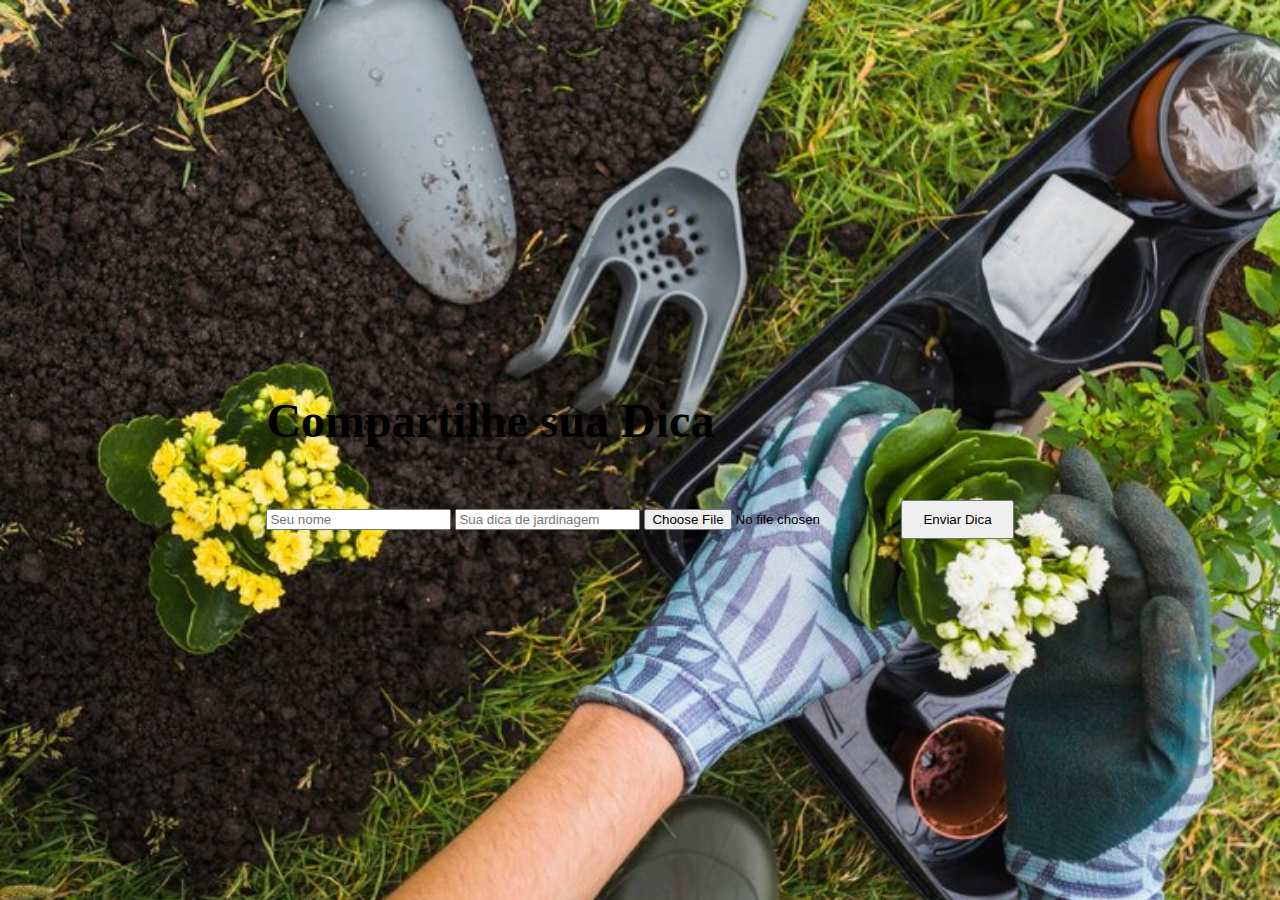
==== cadastro.html @ 9519ca35 "fazendo 2°pagina" ====
<!DOCTYPE html>
<html lang="pt-br">
<head>
  <meta charset="UTF-8">
  <meta name="viewport" content="width=device-width, initial-scale=1.0">
  <link rel="stylesheet" href="PaginaInicial.css">
  <title>Cadastrar Dica de Jardinagem</title>
</head>
<body>
  <header>
    <h1>Compartilhe sua Dica</h1>
    <form id="form">
      <input type="text" id="nome" placeholder="Seu nome" required />
      <input type="text" id="dica" placeholder="Sua dica de jardinagem" required />
      <input type="file" id="foto" accept=".jpg, .jpeg, .png" required />
      <button type="submit">Enviar Dica</button>
    </form>
  </header>
</body>
</html>
---- PaginaInicial.css ----
body {
    margin: 0;
    padding: 0;
    height: 100vh;
    background-image: url('jardinagem.jpg');
    background-size: cover;
    display: flex;
    justify-content: center;
    align-items: center;
  }
  
  .container {
    text-align: center;
    color: white;
  }
  
  h1 {
    font-size: 3em;
  }
  
  .content-box {
    background-color: rgba(255, 255, 255, 0.7);
  }
  
  button {
    padding: 10px 20px;
    margin-top: 20px;
  }
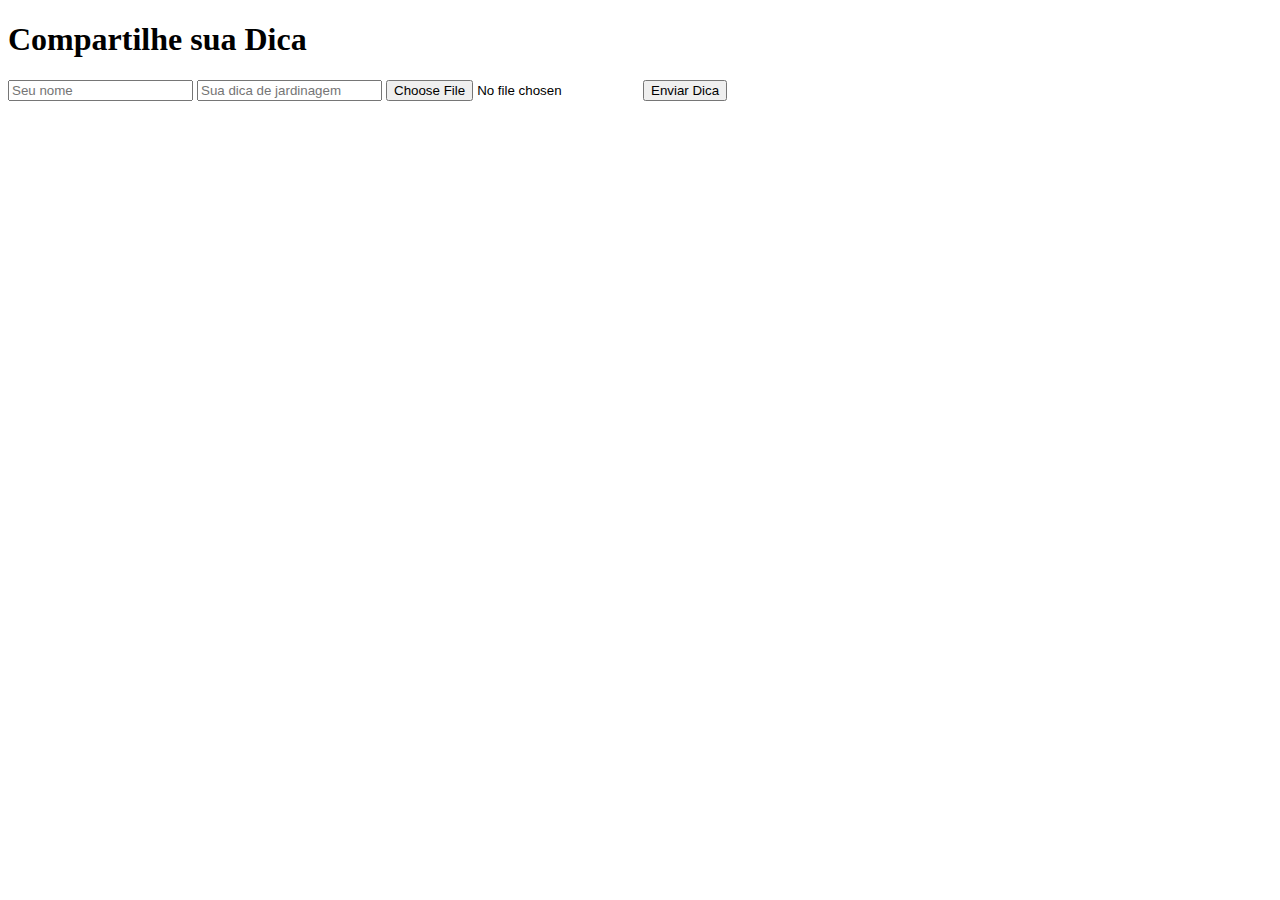
==== commit d6476a0e: "retirando foto e adicionado nova" ====
--- a/cadastro.html
+++ b/cadastro.html
@@ -3,12 +3,12 @@
 <head>
   <meta charset="UTF-8">
   <meta name="viewport" content="width=device-width, initial-scale=1.0">
-  <link rel="stylesheet" href="PaginaInicial.css">
+  <link rel="stylesheet" href="......">
   <title>Cadastrar Dica de Jardinagem</title>
 </head>
 <body>
   <header>
-    <h1>Compartilhe sua Dica</h1>
+    <h1> Compartilhe sua Dica</h1>
     <form id="form">
       <input type="text" id="nome" placeholder="Seu nome" required />
       <input type="text" id="dica" placeholder="Sua dica de jardinagem" required />
@@ -16,5 +16,6 @@
       <button type="submit">Enviar Dica</button>
     </form>
   </header>
-</body>
+   <script src="script.js"></script>
+  </body>
 </html>
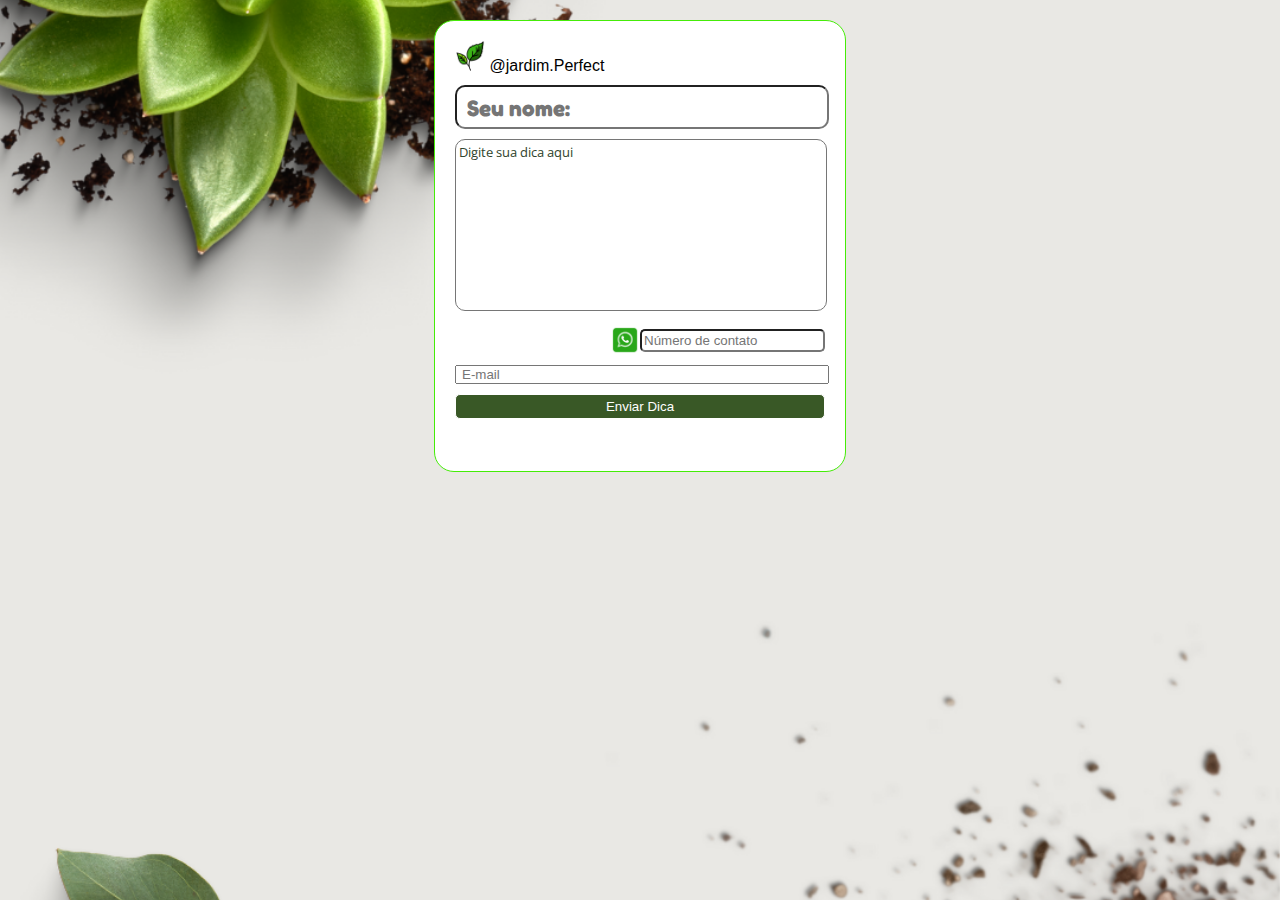
==== commit 90ea0c92: "subindo pagina" ====
--- a/cadastro.html
+++ b/cadastro.html
@@ -1,21 +1,53 @@
 <!DOCTYPE html>
 <html lang="pt-br">
 <head>
-  <meta charset="UTF-8">
-  <meta name="viewport" content="width=device-width, initial-scale=1.0">
-  <link rel="stylesheet" href="......">
-  <title>Cadastrar Dica de Jardinagem</title>
+    <meta charset="UTF-8">
+    <meta name="viewport" content="width=device-width, initial-scale=1.0">
+    <link rel="stylesheet" href="./assets/cssestilo/Paginacadastro.css">
+    <link rel="preconnect" href="https://fonts.googleapis.com">
+    <link rel="preconnect" href="https://fonts.gstatic.com" crossorigin>
+    <link href="https://fonts.googleapis.com/css2?family=Fredoka:wght@300..700&display=swap" rel="stylesheet">
+    <link rel="preconnect" href="https://fonts.googleapis.com">
+    <link rel="preconnect" href="https://fonts.gstatic.com" crossorigin>
+    <link href="https://fonts.googleapis.com/css2?family=Fredoka:wght@300..700&family=Open+Sans:ital,wght@0,300..800;1,300..800&display=swap" rel="stylesheet">
+    <title > Cadastrar Dica de Jardinagem</title>
 </head>
-<body>
-  <header>
-    <h1> Compartilhe sua Dica</h1>
-    <form id="form">
-      <input type="text" id="nome" placeholder="Seu nome" required />
-      <input type="text" id="dica" placeholder="Sua dica de jardinagem" required />
-      <input type="file" id="foto" accept=".jpg, .jpeg, .png" required />
-      <button type="submit">Enviar Dica</button>
+<body class="background-image2">
+    <header>
+    </header>
+    <main class="main">
+    <div>
+    <form class="card" autocomplete="on">
+        <div class="logo">
+            <img src="./assets/imagens/logo.png" alt="">
+            <span> @jardim.Perfect</span>
+        </div>
+        <div class="div">
+            <input type="text" id="nome" placeholder="Seu nome:"  minlength="3"  required />
+        </div>
+    <!-- <input type="text" id="dica" placeholder="Sua dica de jardinagem" required /> -->
+    <div class="textarea">
+        <textarea id="textarea" style="resize: none;" class="list" cols="30" required placeholder="Digite sua dica aqui" minlength="30" maxlength="300" rows="3"></textarea>
+    </div>
+    <!-- <label>
+        <svg height="12" id="icon" viewBox="0 0 32 32" width="12" xmlns="http://www.w3.org/2000/svg"><defs><style>.cls-1{fill:none;}</style></defs><title/><circle cx="16" cy="16" r="8"/><rect class="cls-1" data-name="&lt;Transparent Rectangle&gt;" height="32" id="_Transparent_Rectangle_" width="32"/></svg>
+        <input type="file" id="foto" class="list" accept=".jpg, .jpeg, .png" required hidden/>
+        Foto
+    </label> -->
+        <div class="celular">
+            <img height="30px"
+            width="30px" src="./assets/imagens/celular.png" alt="">
+            <input type="tel" id="celular"  min="11" pattern="[0-9]{11}"  placeholder="Número de contato" required/>
+        </div>
+        <div class="div">
+            <input type="email" id="email"  minlength="11"  placeholder="E-mail" autocomplete="email" required/>
+        </div>
+        
+        
+        <button class="button" type="submit" id="botaosalvar">Enviar Dica</button>
     </form>
-  </header>
-   <script src="script.js"></script>
-  </body>
-</html>
+    </div>
+    </main>
+    <script src="./control/cadastro.js"></script>
+    </body>
+</html>--- a/assets/cssestilo/Paginacadastro.css
+++ b/assets/cssestilo/Paginacadastro.css
@@ -0,0 +1,148 @@
+* {
+    margin: 0;
+    padding: 0;
+    font-family: 'Arial', sans-serif;
+}
+
+body  {
+    height: 100vh;
+    width: 100vw;
+    display: flex;
+    flex-direction: column;
+}
+
+.background-image2 {
+    background-image: url('../imagens/Fotodica.png');
+    background-size: cover;
+    background-position: center;
+}
+
+.button {
+    background-color: #395826;
+    color: #FFF;
+    cursor: pointer;
+    border-radius: 5px;
+    border: 1px solid white;
+    width: 100%;
+    height: 25px;
+}
+
+.button:hover {
+    background-color: #e6b800;
+}
+
+.card {
+    display: flex;
+    flex-direction: column;
+    /* justify-content: space-between; */
+    /* align-items: center; */
+    border: 1px solid rgb(69, 236, 8);
+    padding: 20px;
+    width: 370px;
+    height: 410px;
+    background-color: white;
+    border-radius: 20px;
+    gap:10px;
+    /* flex-wrap: wrap; */
+    
+}
+
+.card-adicionar {
+    display: flex;
+    flex-direction: column;
+    gap: 10px;
+    border: 1px solid rgb(69, 236, 8);
+    padding: 20px;
+    width: 370px;
+    height: 410px;
+    background-color: white;
+    border-radius: 20px;
+} 
+form img{
+    height: 30px;
+    width: 30px;
+}
+/* label.textarea { */
+    /* position: relative; */
+/* } */
+
+svg.textarea {
+    position: absolute;
+    top: 20px;
+}
+ .div{
+    width: 100%;
+ }
+
+
+.celular{
+    display: flex;
+    align-items: center;
+    align-self: flex-end;
+}
+#celular{
+    padding: 2px ;
+    border-radius: 5px;
+}
+
+#nome{
+    padding-left: 10px;
+    width: 360px;
+    height: 40px;
+    border-radius: 10px;
+    font-family: "Fredoka", sans-serif;
+    color: #30442D; 
+    font-size: 1.4em;
+    font-weight: bold;
+  }
+
+#textarea {
+    height: 170px;
+    width: 100%;
+    border-radius: 10px;
+
+}
+
+#textarea::placeholder {
+    padding-top: 3px;
+    padding-left: 3px;
+    font-family: "Open Sans", sans-serif;
+    color: #30442D;
+    display: flex;
+    align-items: center;
+}
+
+#foto {
+    width: 100%;
+}
+
+.main {
+    display: flex;
+    gap: 10px;
+    flex-wrap: wrap;
+    padding: 20px;
+    justify-content: center;
+    align-items: center;
+}
+
+#titulodica{
+    font-family: "Fredoka", sans-serif;
+    display: flex;
+    justify-content: center;
+}
+
+#email{
+    width: 100%;
+    margin: 0px;
+}
+#email::placeholder{
+    padding: 5px;
+}
+
+.quebra {
+    word-wrap: break-word;
+}
+
+.paragrafo{
+    width: 100%;
+}